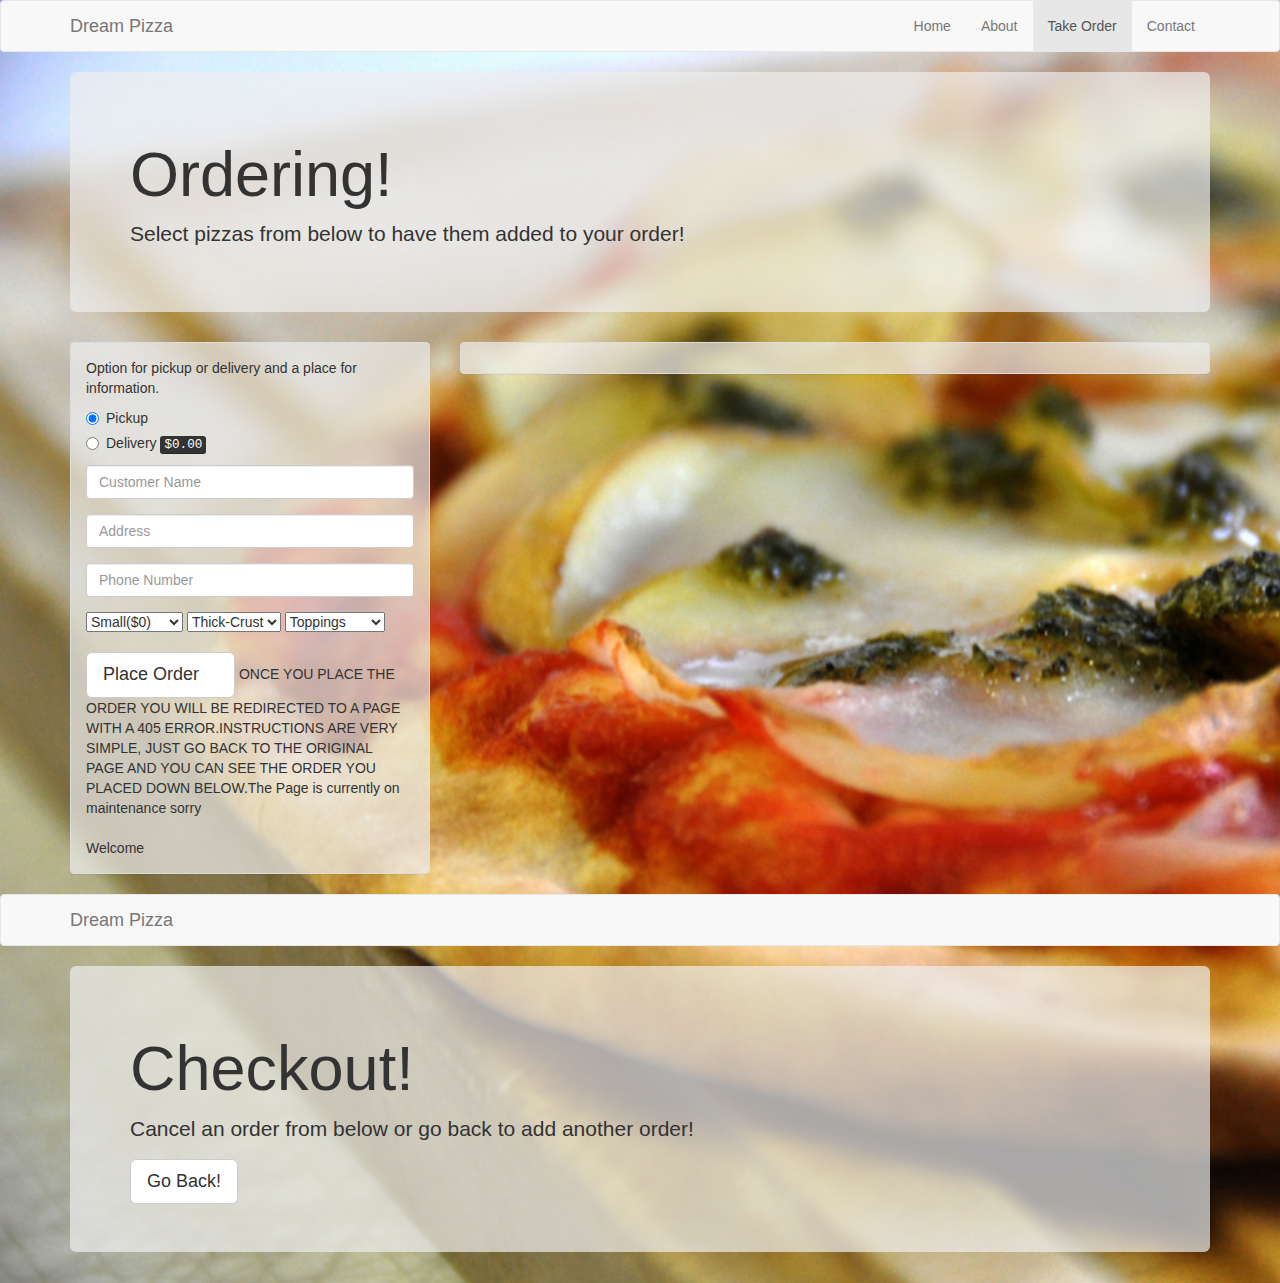
==== index.html @ c1ba8f5e "Moved the orders form html to the index.html file" ====
<!DOCTYPE html>
<html lang="en">
  <head>
    <meta charset="utf-8">
    <meta http-equiv="X-UA-Compatible" content="IE=edge">
    <meta name="viewport" content="width=device-width, initial-scale=1">
    <title>Dream Pizza: Order</title>
    <link href="css/bootstrap.min.css" rel="stylesheet">    
    <link href="css/styles.css" rel="stylesheet">  
  </head>
  <body>
    <nav class="navbar navbar-default" role="navigation">
      <div class="container">
        
        <div class="navbar-header">
          <button type="button" class="navbar-toggle" data-toggle="collapse" data-target="#bs-example-navbar-collapse-1">
            <span class="sr-only">Toggle navigation</span>
            <span class="icon-bar"></span>
            <span class="icon-bar"></span>
            <span class="icon-bar"></span>
          </button>
          <a class="navbar-brand" href="#">Dream Pizza</a>
        </div>

        
        <div class="collapse navbar-collapse" id="bs-example-navbar-collapse-1">
          <ul class="nav navbar-nav navbar-right">
            <li><a href="#">Home</a></li>
            <li><a href="#">About</a></li>
            <li class="active" ><a href="#">Take Order</a></li>
            <li><a href="#">Contact</a></li>
          </ul>
        </div>
      </div>
    </nav>

    <div class="container">
      <div class="jumbotron">
        <h1>Ordering!</h1>
        <p>Select pizzas from below to have them added to your order!</p>
      </div>
      <div class="row">
        <div class="col-md-8 col-md-push-4">
          <div class="panel panel-default" id="pizza-selector">
            <div class="panel-body">
              <div class="row" id="pizzas">
              </div>
            </div>
          </div>
        </div>

        <div class="col-md-4 col-md-pull-8">
          <div class="panel panel-default" id="order-information">
            <div class="panel-body">
              <p>Option for pickup or delivery and a place for information.</p>

              <form role="form" method="post" action="orders.html">

                <div class="radio">
                  <label>
                    <input type="radio" name="method" id="method_pickup" value="pickup" checked>
                    Pickup
                  </label>
                </div>
                <div class="radio">
                  <label>
                    <input type="radio" name="method" id="method_delivery" value="delivery">
                    Delivery <kbd class="price">$0.00</kbd>
                  </label>
                </div>

                <div class="form-group">
                  <label class="sr-only" for="name">Customer Name</label>
                  <input type="text" class="form-control" id="name" name="name" placeholder="Customer Name" required>
                </div>
                <div class="form-group delivery-only">
                  <label class="sr-only" for="address">Location</label>
                  <input type="text" class="form-control" id="address" name="address" placeholder="Address">
                </div>
                <div class="form-group delivery-only">
                  <label class="sr-only" for="phone">Phone Number</label>
                  <input type="tel" class="form-control" id="phone" name="phone" placeholder="Phone Number">
                </div>
                <select name="size">
                  <option value="small">Small($0)</option>
                  <option value="medium">Medium($0)</option>
                  <option value="Large">Large($0)</option>
                  <option value="family">Family()</option>
                </select>
                <select name="crust">
                  <option value="thick-crust">Thick-Crust</option>
                  <option value="thin-crust">Thin-crust</option>
                  <option value="none">None</option>
                </select>
                <select name="toppings">
                  <option value="toppings">Toppings</option>
                  <option value="peporoni">Pepporoni</option>
                  <option value="mushrooms">Mushrooms</option>
                  <option value="bacon">Bacon</option>
                  <option value="Black olives">Black Olives</option>
                </select>

                <table class="table" id="order">
                </table>

                <button type="submit" class="btn btn-default btn-lg">
                  Place Order <i class="glyphicon glyphicon-chevron-right"></i>
                </button>
              ONCE YOU PLACE THE ORDER YOU WILL BE REDIRECTED TO A PAGE WITH A 405 ERROR.INSTRUCTIONS ARE VERY SIMPLE, JUST GO BACK TO THE ORIGINAL PAGE AND YOU CAN SEE THE ORDER YOU PLACED DOWN BELOW.The Page is currently on maintenance sorry
            </form><BR>
                Welcome 
              </form>
              </form>
            </div>
          </div>
        </div>
      </div>
    </div>
    <script src="https://ajax.googleapis.com/ajax/libs/jquery/1.11.0/jquery.min.js"></script>
    <script src="js/bootstrap.min.js"></script>
    <script type='text/javascript' src='http://www.addressfinder.co.nz/assets/v2/widget.js'></script>
    <script src="js/scripts.js"></script>
    <script src="js/order.js"></script>

<!-- The order section was moved from its own file to here. Couldnt link the button properly -->

   <div class="section2">
    <nav class="navbar navbar-default" role="navigation">
      <div class="container">
        <div class="navbar-header">
          <button type="button" class="navbar-toggle" data-toggle="collapse" data-target="#bs-example-navbar-collapse-1">
            <span class="sr-only">Toggle navigation</span>
            <span class="icon-bar"></span>
            <span class="icon-bar"></span>
            <span class="icon-bar"></span>
          </button>
          <a class="navbar-brand" href="#">Dream Pizza</a>
        </div>

      </div>
    </nav>

    <div class="container">
      <div class="jumbotron">
        <h1>Checkout!</h1>
        <p>Cancel an order from below or go back to add another order!</p>
        <a href="index.html" class="btn btn-default btn-lg">Go Back!</a>
      </div>
      <div class="row">
        <div class="col-md-12" id="orders">
        </div>
      </div>
    </div>
    
    <script src="https://ajax.googleapis.com/ajax/libs/jquery/1.11.0/jquery.min.js"></script>
    
    <script src="js/bootstrap.min.js"></script>
    <script type='text/javascript' src='http://www.addressfinder.co.nz/assets/v2/widget.js'></script>
    <script src="js/scripts.js"></script>
    <script src="js/orders.js"></script>
    </div>
  </body>
</html>
---- css/styles.css ----
html,
body {
	min-height: 100%;
}

body {
	background: url('../img/background.jpg') no-repeat 0 0;
	background-size: cover;
}

.jumbotron,
.panel {
	background-color: rgba(238, 238, 238, 0.7);
}

.caption {
	white-space: nowrap;
}
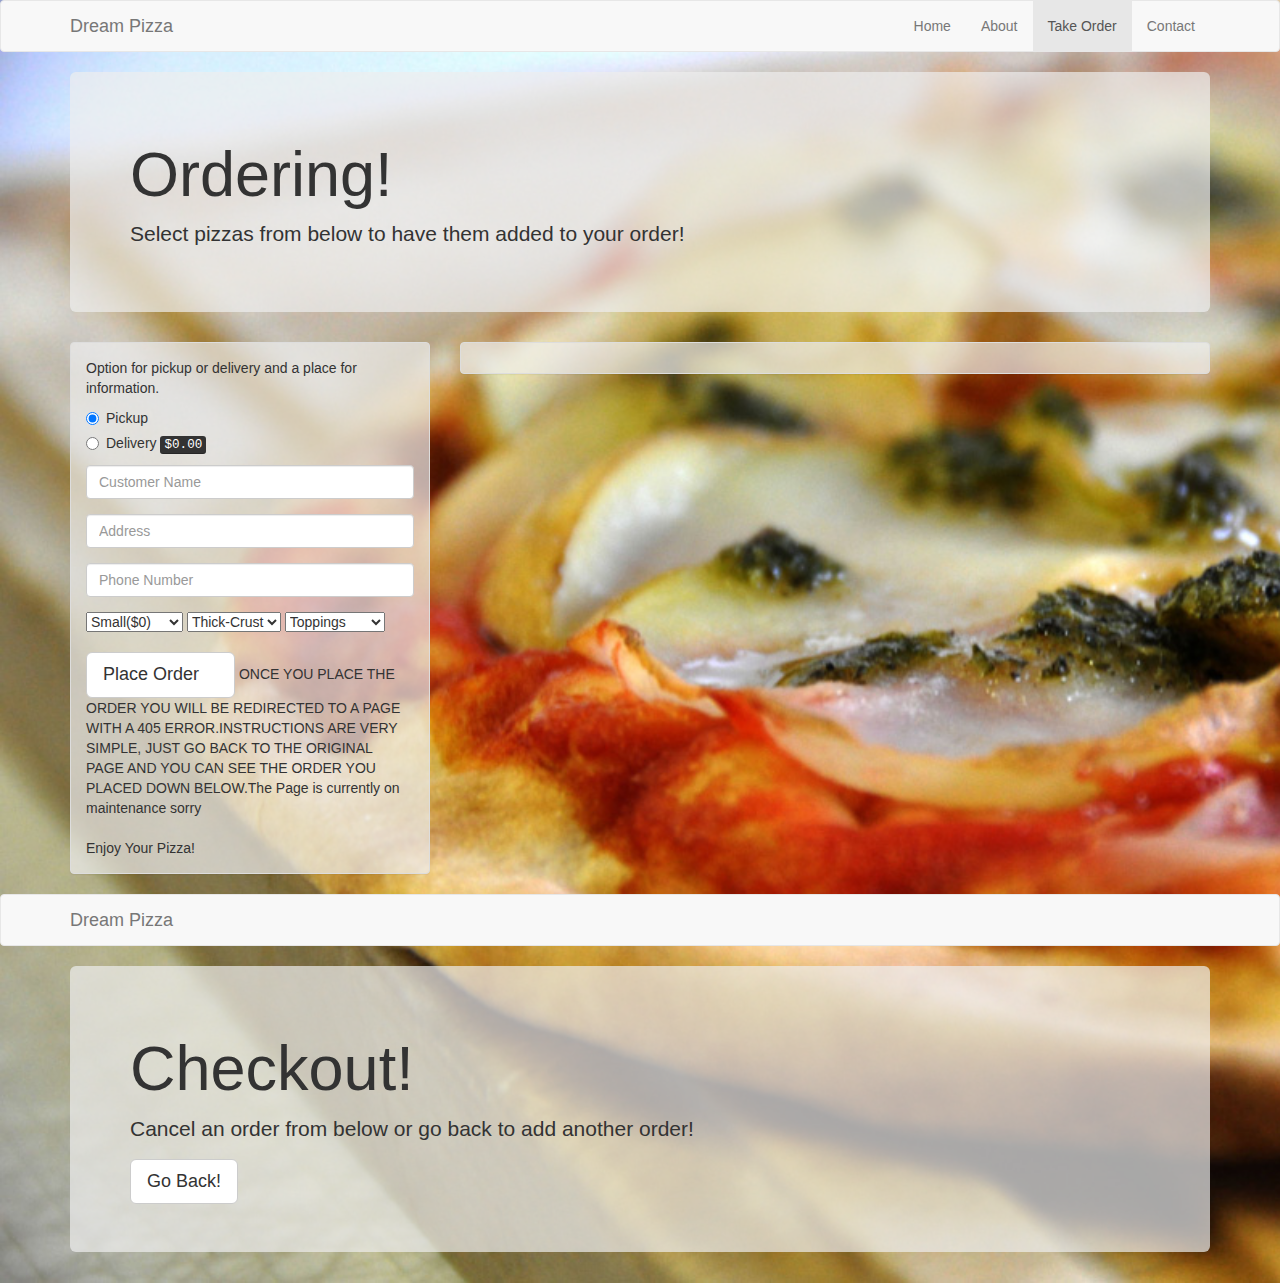
==== commit 09168ceb: "Concluded readme file" ====
--- a/index.html
+++ b/index.html
@@ -108,7 +108,7 @@
                 </button>
               ONCE YOU PLACE THE ORDER YOU WILL BE REDIRECTED TO A PAGE WITH A 405 ERROR.INSTRUCTIONS ARE VERY SIMPLE, JUST GO BACK TO THE ORIGINAL PAGE AND YOU CAN SEE THE ORDER YOU PLACED DOWN BELOW.The Page is currently on maintenance sorry
             </form><BR>
-                Welcome 
+                Enjoy Your Pizza!
               </form>
               </form>
             </div>
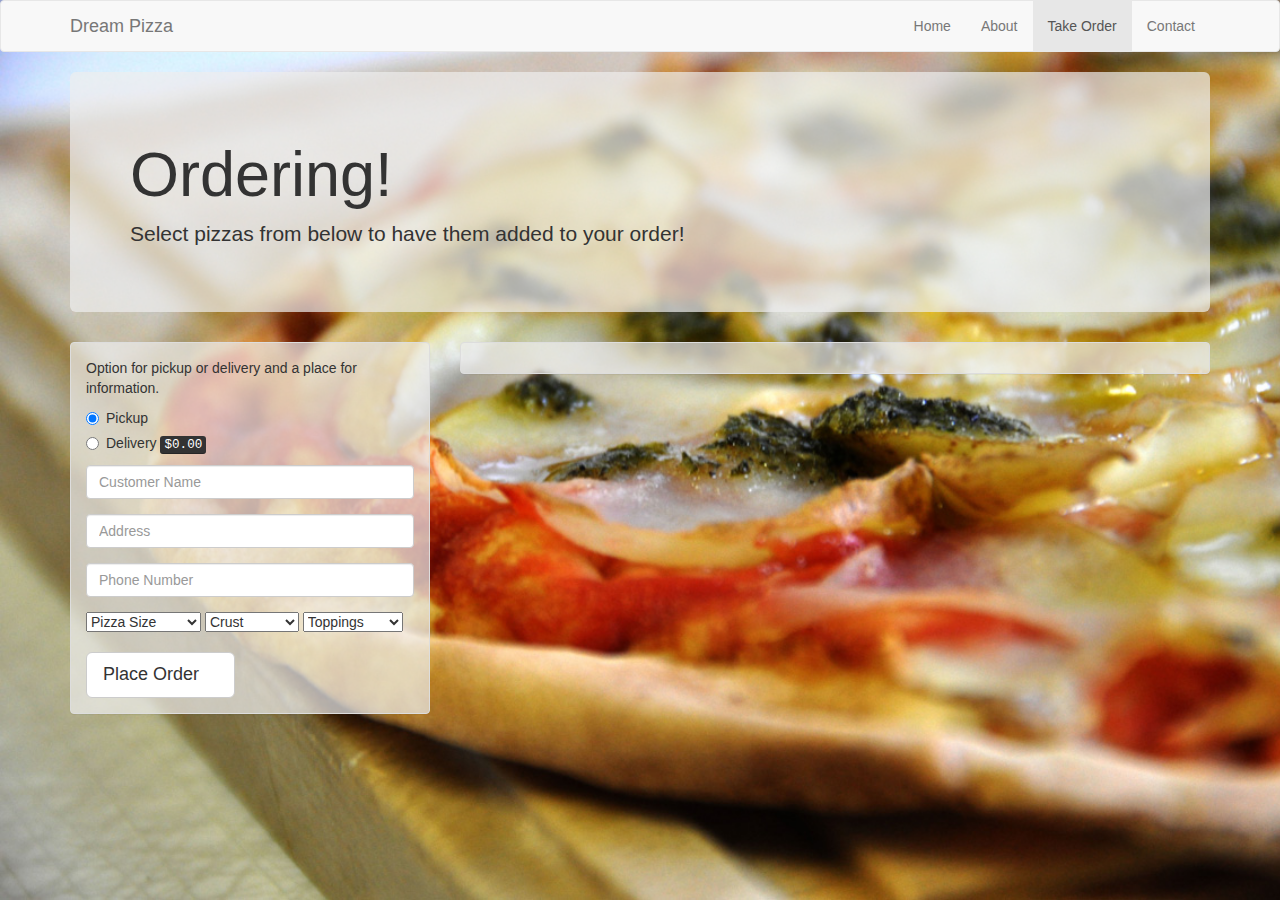
==== commit 9a950297: "New reading files" ====
--- a/index.html
+++ b/index.html
@@ -5,13 +5,24 @@
     <meta http-equiv="X-UA-Compatible" content="IE=edge">
     <meta name="viewport" content="width=device-width, initial-scale=1">
     <title>Dream Pizza: Order</title>
-    <link href="css/bootstrap.min.css" rel="stylesheet">    
-    <link href="css/styles.css" rel="stylesheet">  
+
+    <!-- Bootstrap -->
+    <link href="css/bootstrap.min.css" rel="stylesheet">
+
+    <!-- Custom styles -->
+    <link href="css/styles.css" rel="stylesheet">
+
+    <!-- HTML5 Shim and Respond.js IE8 support of HTML5 elements and media queries -->
+    <!-- WARNING: Respond.js doesn't work if you view the page via file:// -->
+    <!--[if lt IE 9]>
+      <script src="https://oss.maxcdn.com/libs/html5shiv/3.7.0/html5shiv.js"></script>
+      <script src="https://oss.maxcdn.com/libs/respond.js/1.4.2/respond.min.js"></script>
+    <![endif]-->
   </head>
   <body>
     <nav class="navbar navbar-default" role="navigation">
       <div class="container">
-        
+        <!-- Brand and toggle get grouped for better mobile display -->
         <div class="navbar-header">
           <button type="button" class="navbar-toggle" data-toggle="collapse" data-target="#bs-example-navbar-collapse-1">
             <span class="sr-only">Toggle navigation</span>
@@ -22,7 +33,7 @@
           <a class="navbar-brand" href="#">Dream Pizza</a>
         </div>
 
-        
+        <!-- Collect the nav links, forms, and other content for toggling -->
         <div class="collapse navbar-collapse" id="bs-example-navbar-collapse-1">
           <ul class="nav navbar-nav navbar-right">
             <li><a href="#">Home</a></li>
@@ -30,8 +41,8 @@
             <li class="active" ><a href="#">Take Order</a></li>
             <li><a href="#">Contact</a></li>
           </ul>
-        </div>
-      </div>
+        </div><!-- /.navbar-collapse -->
+      </div><!-- /.container-fluid -->
     </nav>
 
     <div class="container">
@@ -74,7 +85,7 @@
                   <input type="text" class="form-control" id="name" name="name" placeholder="Customer Name" required>
                 </div>
                 <div class="form-group delivery-only">
-                  <label class="sr-only" for="address">Location</label>
+                  <label class="sr-only" for="address">Address</label>
                   <input type="text" class="form-control" id="address" name="address" placeholder="Address">
                 </div>
                 <div class="form-group delivery-only">
@@ -82,12 +93,14 @@
                   <input type="tel" class="form-control" id="phone" name="phone" placeholder="Phone Number">
                 </div>
                 <select name="size">
-                  <option value="small">Small($0)</option>
-                  <option value="medium">Medium($0)</option>
-                  <option value="Large">Large($0)</option>
-                  <option value="family">Family()</option>
+                  <option value="size">Pizza Size</option>
+                  <option value="small">Small(ksh.0)</option>
+                  <option value="medium">Medium(ksh.0)</option>
+                  <option value="Large">Large(ksh.0)</option>
+                  <option value="family">Family(ksh.0)</option>
                 </select>
                 <select name="crust">
+                  <option value="crust">Crust</option>                  
                   <option value="thick-crust">Thick-Crust</option>
                   <option value="thin-crust">Thin-crust</option>
                   <option value="none">None</option>
@@ -98,6 +111,7 @@
                   <option value="mushrooms">Mushrooms</option>
                   <option value="bacon">Bacon</option>
                   <option value="Black olives">Black Olives</option>
+
                 </select>
 
                 <table class="table" id="order">
@@ -106,58 +120,18 @@
                 <button type="submit" class="btn btn-default btn-lg">
                   Place Order <i class="glyphicon glyphicon-chevron-right"></i>
                 </button>
-              ONCE YOU PLACE THE ORDER YOU WILL BE REDIRECTED TO A PAGE WITH A 405 ERROR.INSTRUCTIONS ARE VERY SIMPLE, JUST GO BACK TO THE ORIGINAL PAGE AND YOU CAN SEE THE ORDER YOU PLACED DOWN BELOW.The Page is currently on maintenance sorry
-            </form><BR>
-                Enjoy Your Pizza!
-              </form>
               </form>
             </div>
           </div>
         </div>
       </div>
     </div>
+    <!-- jQuery (necessary for Bootstrap's JavaScript plugins) -->
     <script src="https://ajax.googleapis.com/ajax/libs/jquery/1.11.0/jquery.min.js"></script>
+    <!-- Include all compiled plugins (below), or include individual files as needed -->
     <script src="js/bootstrap.min.js"></script>
     <script type='text/javascript' src='http://www.addressfinder.co.nz/assets/v2/widget.js'></script>
     <script src="js/scripts.js"></script>
     <script src="js/order.js"></script>
-
-<!-- The order section was moved from its own file to here. Couldnt link the button properly -->
-
-   <div class="section2">
-    <nav class="navbar navbar-default" role="navigation">
-      <div class="container">
-        <div class="navbar-header">
-          <button type="button" class="navbar-toggle" data-toggle="collapse" data-target="#bs-example-navbar-collapse-1">
-            <span class="sr-only">Toggle navigation</span>
-            <span class="icon-bar"></span>
-            <span class="icon-bar"></span>
-            <span class="icon-bar"></span>
-          </button>
-          <a class="navbar-brand" href="#">Dream Pizza</a>
-        </div>
-
-      </div>
-    </nav>
-
-    <div class="container">
-      <div class="jumbotron">
-        <h1>Checkout!</h1>
-        <p>Cancel an order from below or go back to add another order!</p>
-        <a href="index.html" class="btn btn-default btn-lg">Go Back!</a>
-      </div>
-      <div class="row">
-        <div class="col-md-12" id="orders">
-        </div>
-      </div>
-    </div>
-    
-    <script src="https://ajax.googleapis.com/ajax/libs/jquery/1.11.0/jquery.min.js"></script>
-    
-    <script src="js/bootstrap.min.js"></script>
-    <script type='text/javascript' src='http://www.addressfinder.co.nz/assets/v2/widget.js'></script>
-    <script src="js/scripts.js"></script>
-    <script src="js/orders.js"></script>
-    </div>
   </body>
 </html>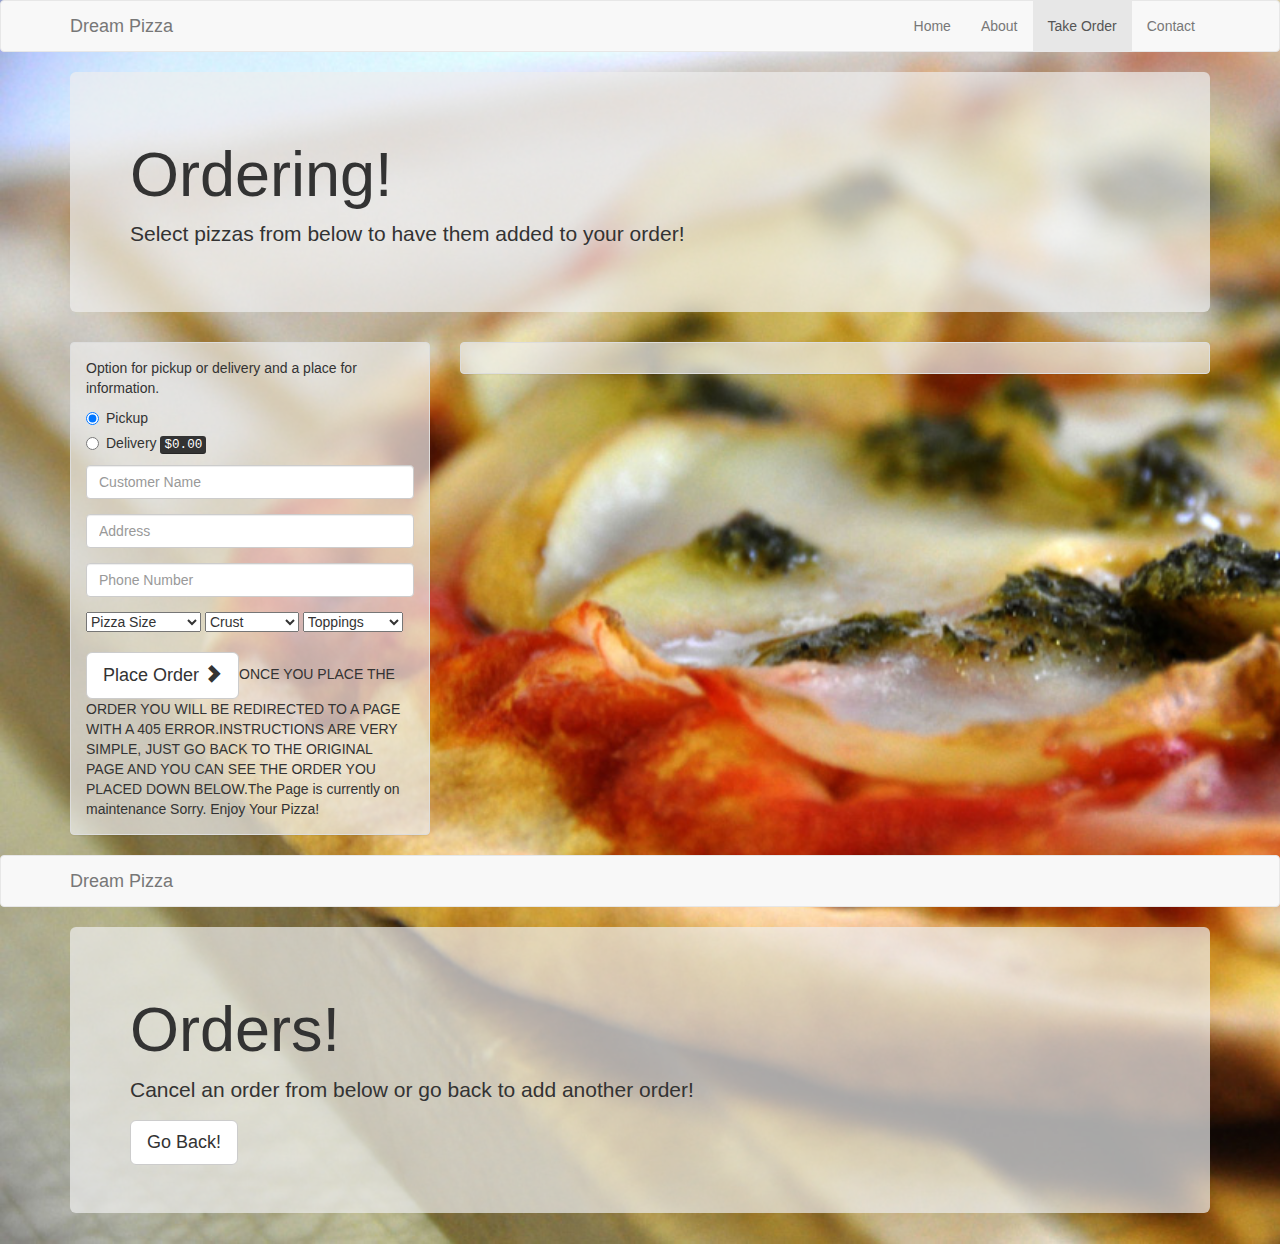
==== commit dc589e55: "Updated new html files" ====
--- a/index.html
+++ b/index.html
@@ -119,7 +119,9 @@
 
                 <button type="submit" class="btn btn-default btn-lg">
                   Place Order <i class="glyphicon glyphicon-chevron-right"></i>
-                </button>
+                </button>ONCE YOU PLACE THE ORDER YOU WILL BE REDIRECTED TO A PAGE WITH A 405 ERROR.INSTRUCTIONS ARE VERY SIMPLE, JUST GO BACK TO THE ORIGINAL PAGE AND YOU CAN SEE THE ORDER YOU PLACED DOWN BELOW.The Page is currently on maintenance Sorry.
+
+                Enjoy Your Pizza!
               </form>
             </div>
           </div>
@@ -133,5 +135,44 @@
     <script type='text/javascript' src='http://www.addressfinder.co.nz/assets/v2/widget.js'></script>
     <script src="js/scripts.js"></script>
     <script src="js/order.js"></script>
+
+ <!-- Orders.html was moved here because of button error -->
+
+ <nav class="navbar navbar-default" role="navigation">
+  <div class="container">
+    <!-- Brand and toggle get grouped for better mobile display -->
+    <div class="navbar-header">
+      <button type="button" class="navbar-toggle" data-toggle="collapse" data-target="#bs-example-navbar-collapse-1">
+        <span class="sr-only">Toggle navigation</span>
+        <span class="icon-bar"></span>
+        <span class="icon-bar"></span>
+        <span class="icon-bar"></span>
+      </button>
+      <a class="navbar-brand" href="#">Dream Pizza</a>
+    </div>
+
+    <!-- Collect the nav links, forms, and other content for toggling -->
+   
+  </div><!-- /.container-fluid -->
+</nav>
+
+<div class="container">
+  <div class="jumbotron">
+    <h1>Orders!</h1>
+    <p>Cancel an order from below or go back to add another order!</p>
+    <a href="index.html" class="btn btn-default btn-lg">Go Back!</a>
+  </div>
+  <div class="row">
+    <div class="col-md-12" id="orders">
+    </div>
+  </div>
+</div>
+<!-- jQuery (necessary for Bootstrap's JavaScript plugins) -->
+<script src="https://ajax.googleapis.com/ajax/libs/jquery/1.11.0/jquery.min.js"></script>
+<!-- Include all compiled plugins (below), or include individual files as needed -->
+<script src="js/bootstrap.min.js"></script>
+<script type='text/javascript' src='http://www.addressfinder.co.nz/assets/v2/widget.js'></script>
+<script src="js/scripts.js"></script>
+<script src="js/orders.js"></script>
   </body>
 </html>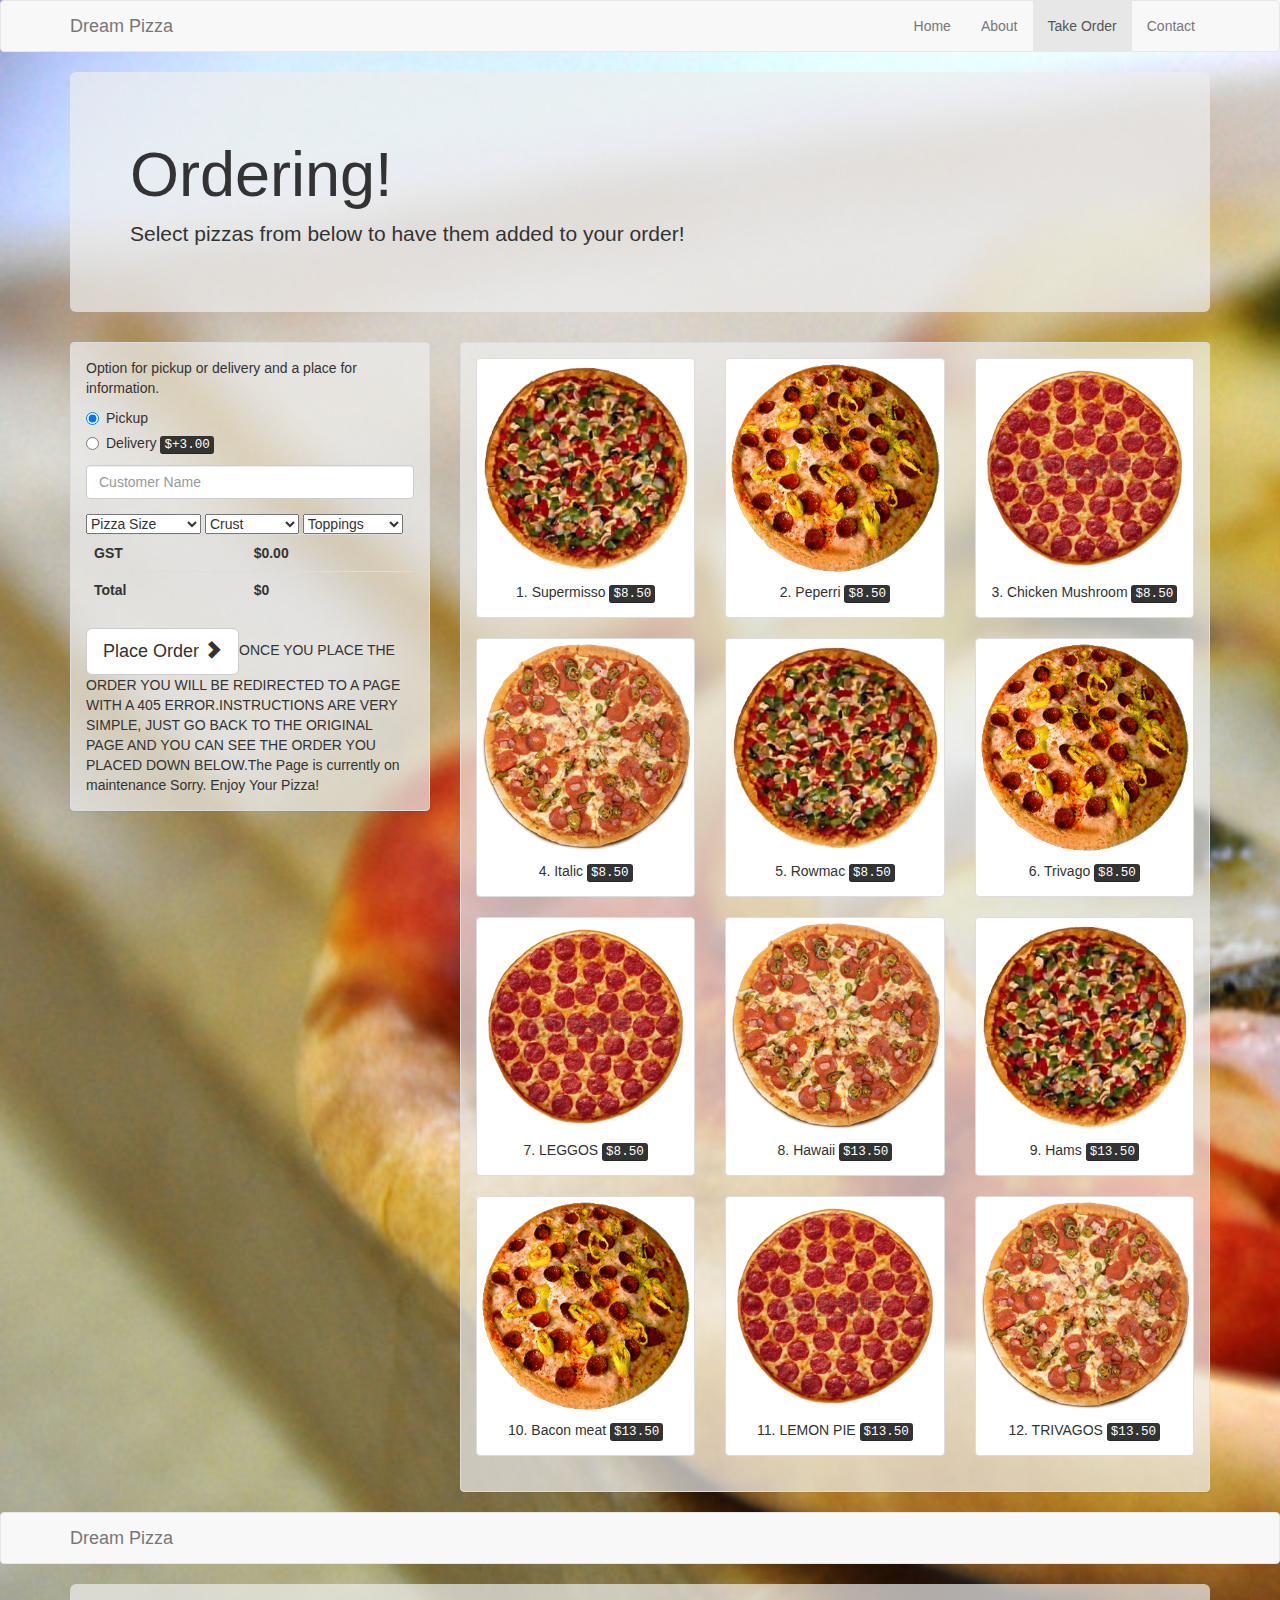
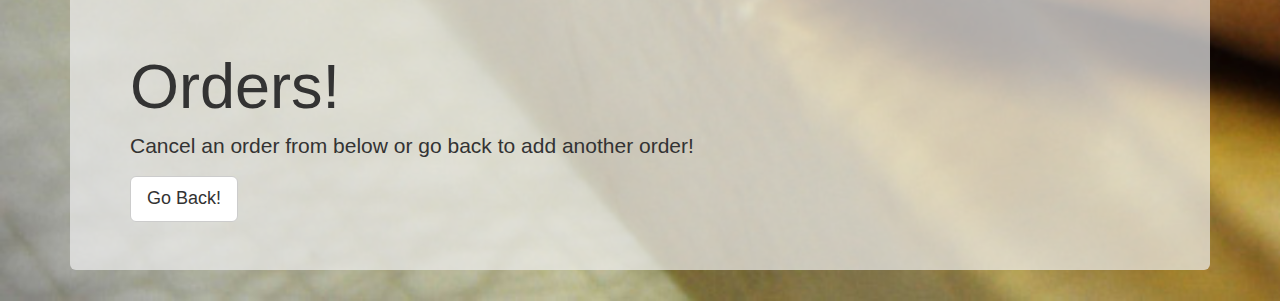
==== commit 6a4dcb03: "Mixed content finder" ====
--- a/index.html
+++ b/index.html
@@ -132,7 +132,7 @@
     <script src="https://ajax.googleapis.com/ajax/libs/jquery/1.11.0/jquery.min.js"></script>
     <!-- Include all compiled plugins (below), or include individual files as needed -->
     <script src="js/bootstrap.min.js"></script>
-    <script type='text/javascript' src='http://www.addressfinder.co.nz/assets/v2/widget.js'></script>
+    <script type='text/javascript' src='https://ws.addressfinder.co.nz/assets/v2/widget.js'></script>
     <script src="js/scripts.js"></script>
     <script src="js/order.js"></script>
 
@@ -171,7 +171,7 @@
 <script src="https://ajax.googleapis.com/ajax/libs/jquery/1.11.0/jquery.min.js"></script>
 <!-- Include all compiled plugins (below), or include individual files as needed -->
 <script src="js/bootstrap.min.js"></script>
-<script type='text/javascript' src='http://www.addressfinder.co.nz/assets/v2/widget.js'></script>
+<script type='text/javascript' src='https://ws.addressfinder.co.nz/assets/v2/widget.js'></script>
 <script src="js/scripts.js"></script>
 <script src="js/orders.js"></script>
   </body>
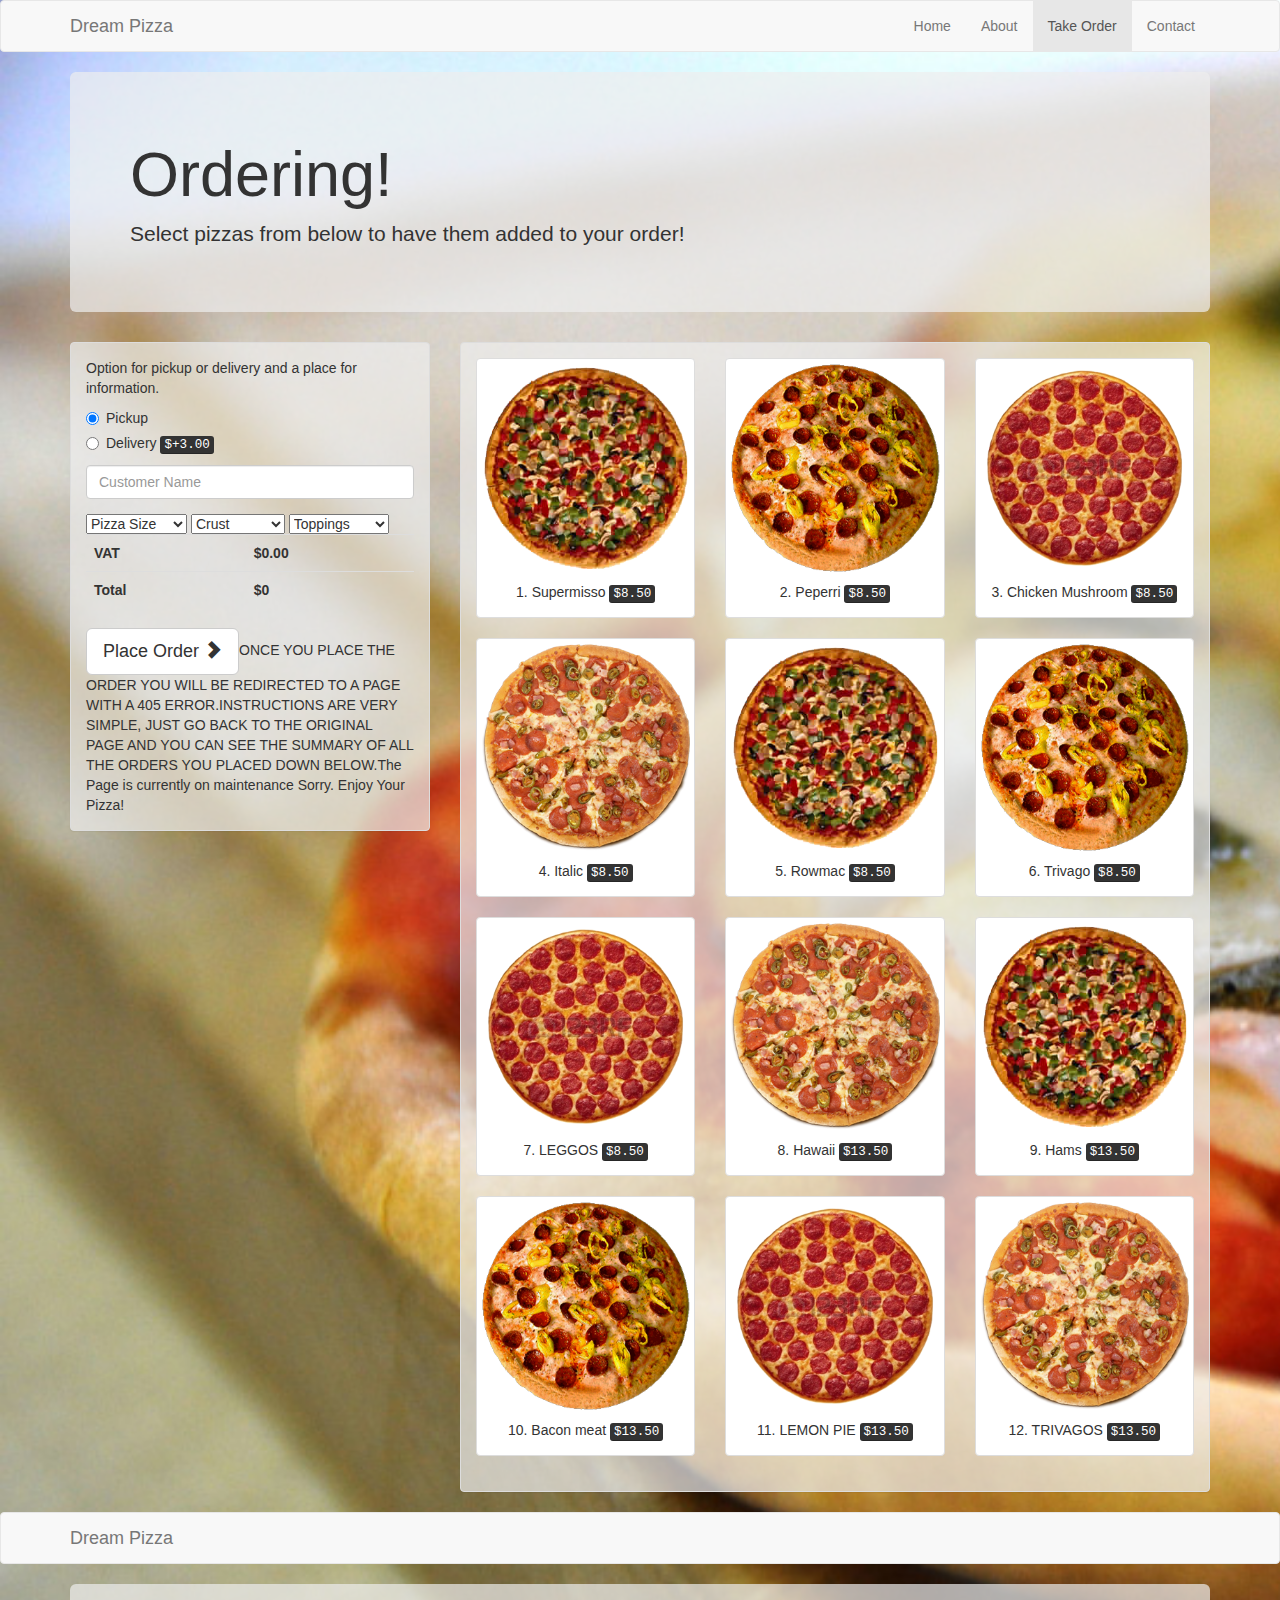
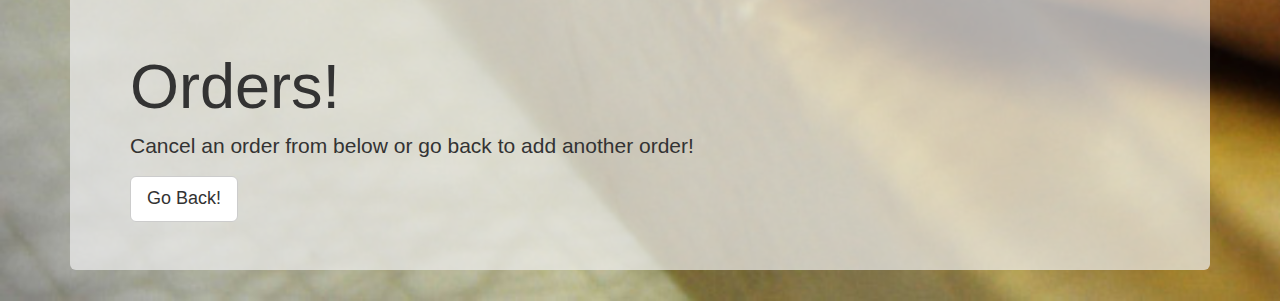
==== commit 1451b069: "New paragraph" ====
--- a/index.html
+++ b/index.html
@@ -5,19 +5,9 @@
     <meta http-equiv="X-UA-Compatible" content="IE=edge">
     <meta name="viewport" content="width=device-width, initial-scale=1">
     <title>Dream Pizza: Order</title>
-
-    <!-- Bootstrap -->
     <link href="css/bootstrap.min.css" rel="stylesheet">
-
-    <!-- Custom styles -->
     <link href="css/styles.css" rel="stylesheet">
 
-    <!-- HTML5 Shim and Respond.js IE8 support of HTML5 elements and media queries -->
-    <!-- WARNING: Respond.js doesn't work if you view the page via file:// -->
-    <!--[if lt IE 9]>
-      <script src="https://oss.maxcdn.com/libs/html5shiv/3.7.0/html5shiv.js"></script>
-      <script src="https://oss.maxcdn.com/libs/respond.js/1.4.2/respond.min.js"></script>
-    <![endif]-->
   </head>
   <body>
     <nav class="navbar navbar-default" role="navigation">
@@ -41,8 +31,8 @@
             <li class="active" ><a href="#">Take Order</a></li>
             <li><a href="#">Contact</a></li>
           </ul>
-        </div><!-- /.navbar-collapse -->
-      </div><!-- /.container-fluid -->
+        </div>
+      </div>
     </nav>
 
     <div class="container">
@@ -94,10 +84,10 @@
                 </div>
                 <select name="size">
                   <option value="size">Pizza Size</option>
-                  <option value="small">Small(ksh.0)</option>
-                  <option value="medium">Medium(ksh.0)</option>
-                  <option value="Large">Large(ksh.0)</option>
-                  <option value="family">Family(ksh.0)</option>
+                  <option value="small">Small($.0)</option>
+                  <option value="medium">Medium($.0)</option>
+                  <option value="Large">Large($.0)</option>
+                  <option value="family">Family($.0)</option>
                 </select>
                 <select name="crust">
                   <option value="crust">Crust</option>                  
@@ -119,7 +109,7 @@
 
                 <button type="submit" class="btn btn-default btn-lg">
                   Place Order <i class="glyphicon glyphicon-chevron-right"></i>
-                </button>ONCE YOU PLACE THE ORDER YOU WILL BE REDIRECTED TO A PAGE WITH A 405 ERROR.INSTRUCTIONS ARE VERY SIMPLE, JUST GO BACK TO THE ORIGINAL PAGE AND YOU CAN SEE THE ORDER YOU PLACED DOWN BELOW.The Page is currently on maintenance Sorry.
+                </button>ONCE YOU PLACE THE ORDER YOU WILL BE REDIRECTED TO A PAGE WITH A 405 ERROR.INSTRUCTIONS ARE VERY SIMPLE, JUST GO BACK TO THE ORIGINAL PAGE AND YOU CAN SEE THE SUMMARY OF ALL THE ORDERS YOU PLACED DOWN BELOW.The Page is currently on maintenance Sorry.
 
                 Enjoy Your Pizza!
               </form>
@@ -128,11 +118,11 @@
         </div>
       </div>
     </div>
-    <!-- jQuery (necessary for Bootstrap's JavaScript plugins) -->
+    
     <script src="https://ajax.googleapis.com/ajax/libs/jquery/1.11.0/jquery.min.js"></script>
-    <!-- Include all compiled plugins (below), or include individual files as needed -->
+    
     <script src="js/bootstrap.min.js"></script>
-    <script type='text/javascript' src='https://ws.addressfinder.co.nz/assets/v2/widget.js'></script>
+    <script type='text/javascript' src='http://www.addressfinder.co.nz/assets/v2/widget.js'></script>
     <script src="js/scripts.js"></script>
     <script src="js/order.js"></script>
 
@@ -140,7 +130,7 @@
 
  <nav class="navbar navbar-default" role="navigation">
   <div class="container">
-    <!-- Brand and toggle get grouped for better mobile display -->
+    
     <div class="navbar-header">
       <button type="button" class="navbar-toggle" data-toggle="collapse" data-target="#bs-example-navbar-collapse-1">
         <span class="sr-only">Toggle navigation</span>
@@ -151,9 +141,9 @@
       <a class="navbar-brand" href="#">Dream Pizza</a>
     </div>
 
-    <!-- Collect the nav links, forms, and other content for toggling -->
+    
    
-  </div><!-- /.container-fluid -->
+  </div>
 </nav>
 
 <div class="container">
@@ -167,11 +157,11 @@
     </div>
   </div>
 </div>
-<!-- jQuery (necessary for Bootstrap's JavaScript plugins) -->
+
 <script src="https://ajax.googleapis.com/ajax/libs/jquery/1.11.0/jquery.min.js"></script>
-<!-- Include all compiled plugins (below), or include individual files as needed -->
+
 <script src="js/bootstrap.min.js"></script>
-<script type='text/javascript' src='https://ws.addressfinder.co.nz/assets/v2/widget.js'></script>
+<script type='text/javascript' src='http://www.addressfinder.co.nz/assets/v2/widget.js'></script>
 <script src="js/scripts.js"></script>
 <script src="js/orders.js"></script>
   </body>
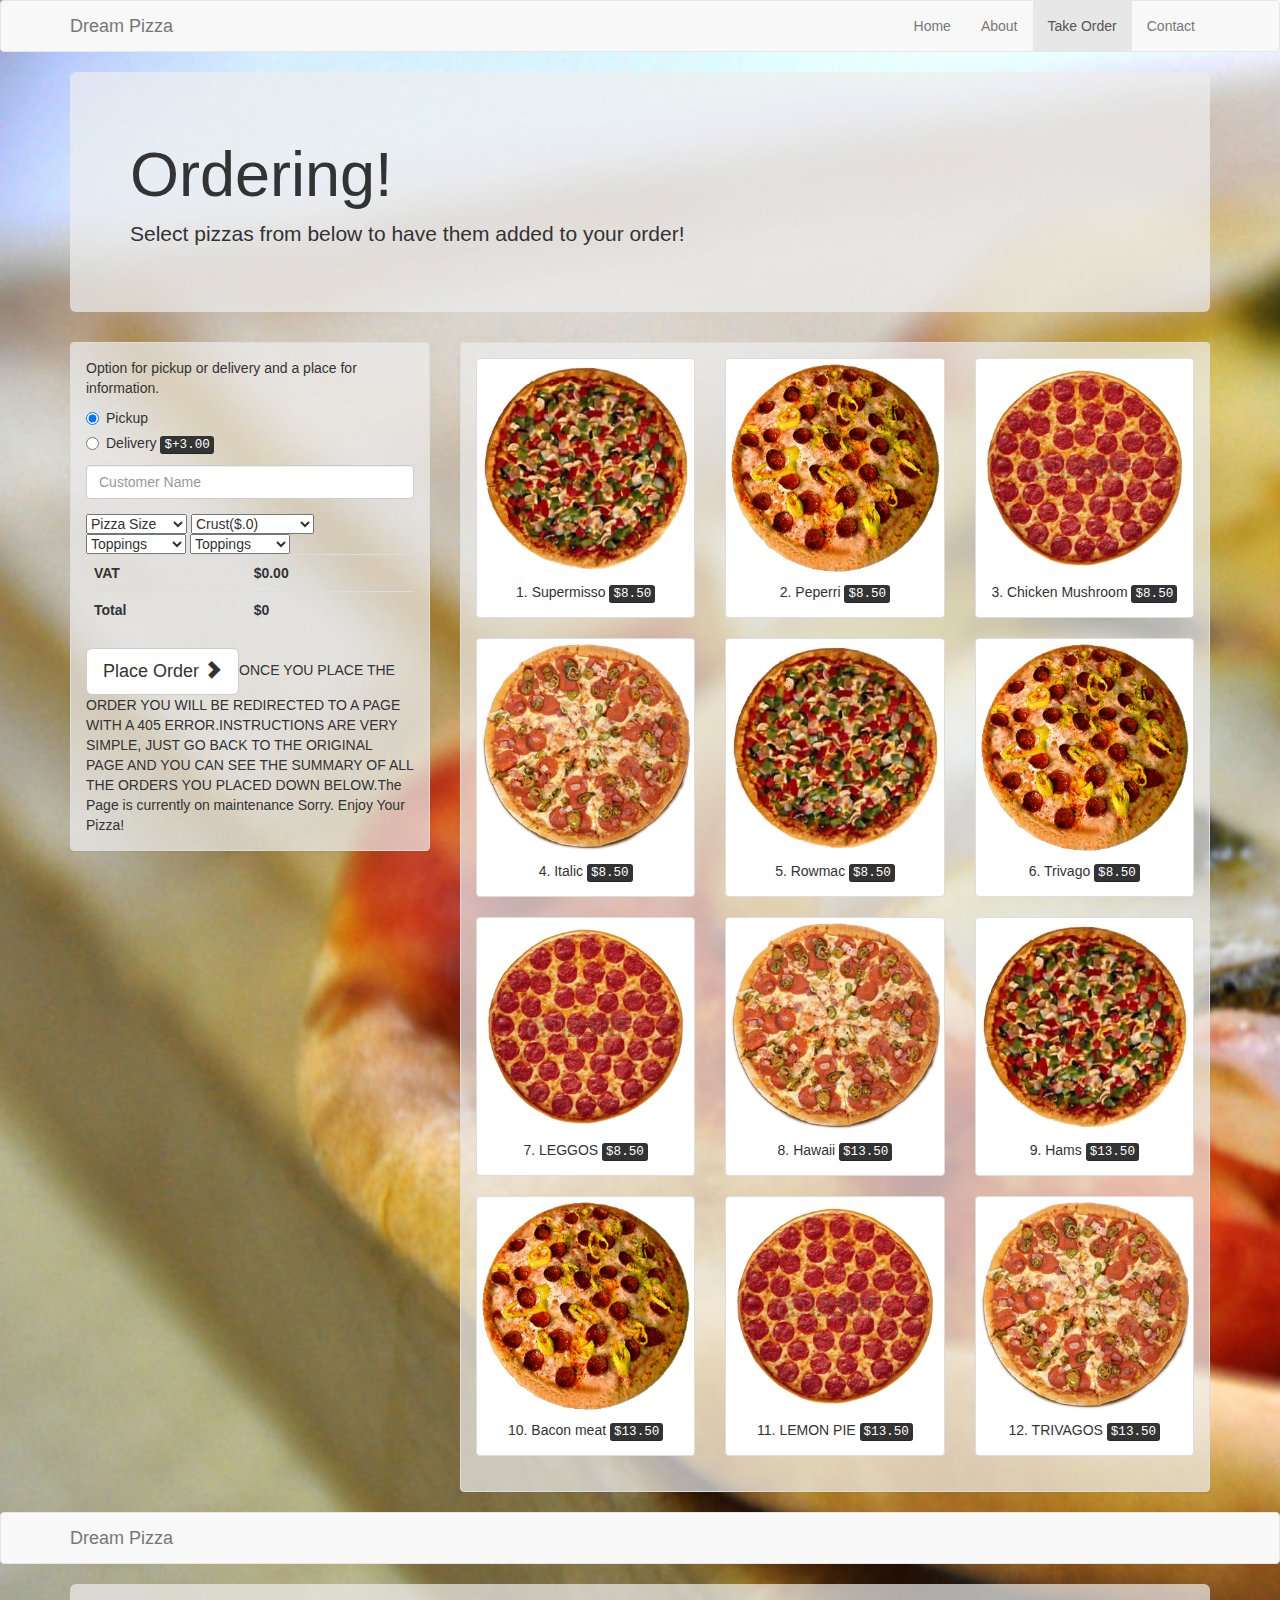
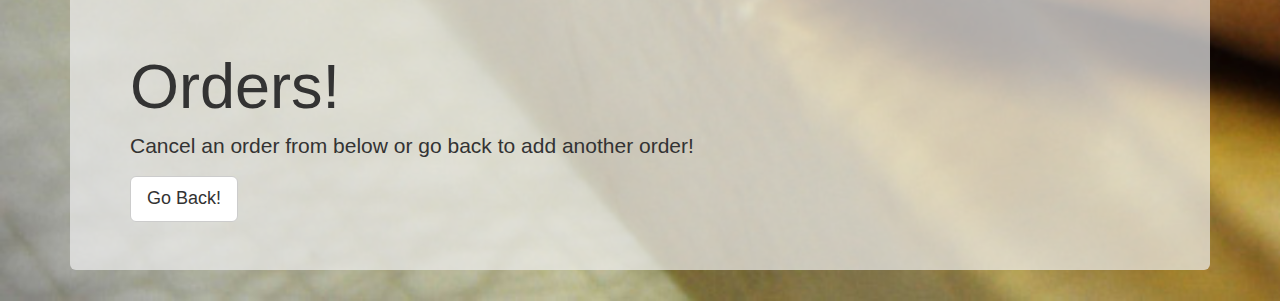
==== commit 759bd5f1: "ADDED an extra toppings option" ====
--- a/index.html
+++ b/index.html
@@ -90,10 +90,10 @@
                   <option value="family">Family($.0)</option>
                 </select>
                 <select name="crust">
-                  <option value="crust">Crust</option>                  
-                  <option value="thick-crust">Thick-Crust</option>
-                  <option value="thin-crust">Thin-crust</option>
-                  <option value="none">None</option>
+                  <option value="crust">Crust($.0)</option>                  
+                  <option value="thick-crust">Thick-Crust($.0)</option>
+                  <option value="thin-crust">Thin-crust($.0)</option>
+                  <option value="none">None($.0)</option>
                 </select>
                 <select name="toppings">
                   <option value="toppings">Toppings</option>
@@ -101,7 +101,13 @@
                   <option value="mushrooms">Mushrooms</option>
                   <option value="bacon">Bacon</option>
                   <option value="Black olives">Black Olives</option>
-
+                </select>
+                <select name="toppings">
+                  <option value="toppings">Toppings</option>
+                  <option value="peporoni">Pepporoni</option>
+                  <option value="mushrooms">Mushrooms</option>
+                  <option value="bacon">Bacon</option>
+                  <option value="Black olives">Black Olives</option>
                 </select>
 
                 <table class="table" id="order">
